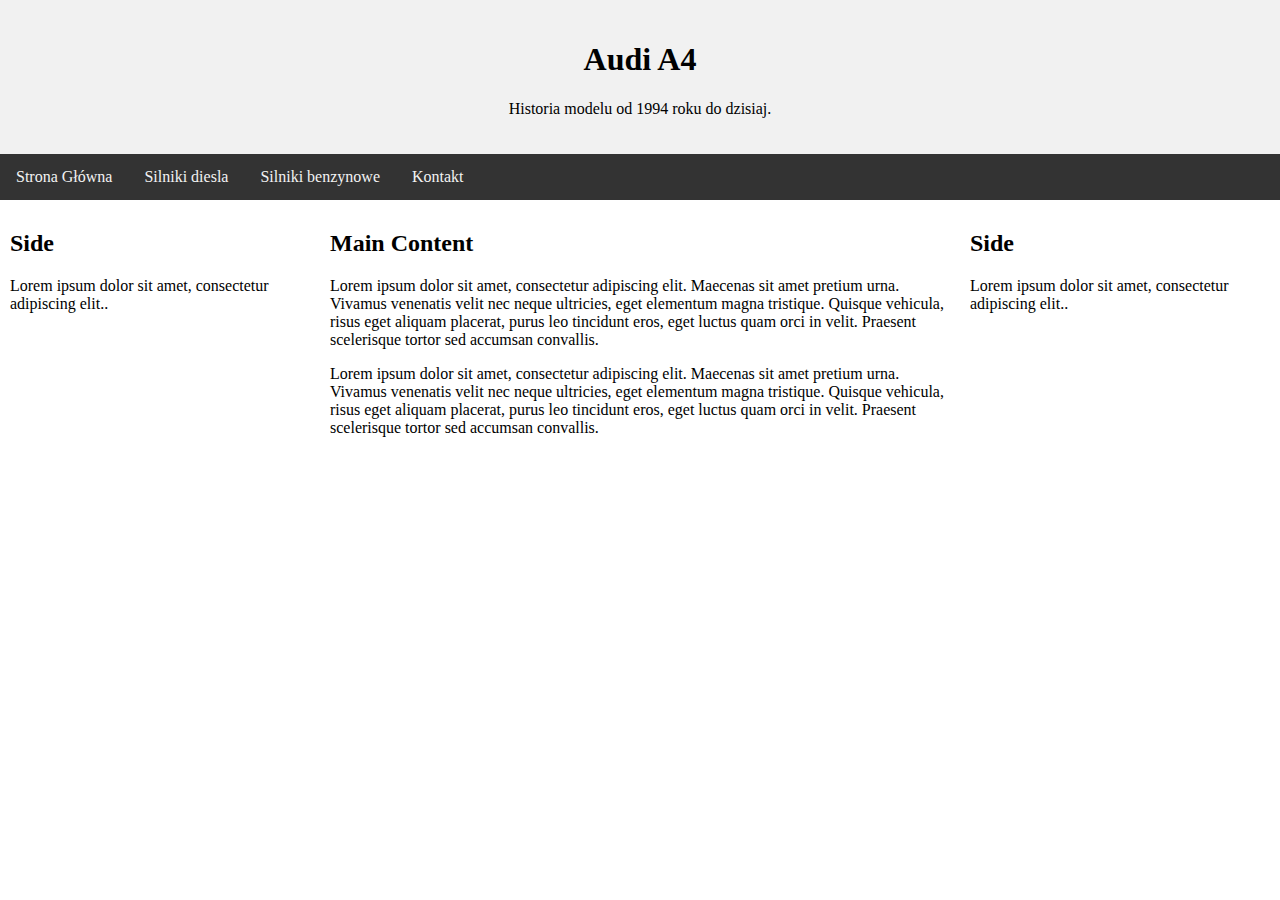
==== a4b5.html @ 1f3e2bba "Update and rename diesel.html to a4b5.html" ====
<!DOCTYPE html>
<html>
<head>
<title>Strona główna</title>
<meta charset="utf-8">
<meta name="viewport" content="width=device-width, initial-scale=1">
<style>
* {
  box-sizing: border-box;
}

body {
  margin: 0;
}

/* Style the header */
.header {
  background-color: #f1f1f1;
  padding: 20px;
  text-align: center;
}

/* Style the top navigation bar */
.topnav {
  overflow: hidden;
  background-color: #333;
}

/* Style the topnav links */
.topnav a {
  float: left;
  display: block;
  color: #f2f2f2;
  text-align: center;
  padding: 14px 16px;
  text-decoration: none;
}

/* Change color on hover */
.topnav a:hover {
  background-color: #ddd;
  color: black;
}

/* Create three unequal columns that floats next to each other */
.column {
  float: left;
  padding: 10px;
}

/* Left and right column */
.column.side {
  width: 25%;
}

/* Middle column */
.column.middle {
  width: 50%;
}

/* Clear floats after the columns */
.row:after {
  content: "";
  display: table;
  clear: both;
}

/* Responsive layout - makes the three columns stack on top of each other instead of next to each other */
@media screen and (max-width: 600px) {
  .column.side, .column.middle {
    width: 100%;
  }
}
</style>
</head>
<body>

<div class="header">
  <h1>Audi A4</h1>
  <p>Historia modelu od 1994 roku do dzisiaj.</p>
</div>

<div class="topnav">
  <a href="index.html">Strona Główna</a>
  <a href="diesel.html">Silniki diesla</a>
  <a href="benzyna.html">Silniki benzynowe</a>
  <a href="kontakt.html">Kontakt</a>
</div>

<div class="row">
  <div class="column side">
    <h2>Side</h2>
    <p>Lorem ipsum dolor sit amet, consectetur adipiscing elit..</p>
  </div>
  
  <div class="column middle">
    <h2>Main Content</h2>
    <p>Lorem ipsum dolor sit amet, consectetur adipiscing elit. Maecenas sit amet pretium urna. Vivamus venenatis velit nec neque ultricies, eget elementum magna tristique. Quisque vehicula, risus eget aliquam placerat, purus leo tincidunt eros, eget luctus quam orci in velit. Praesent scelerisque tortor sed accumsan convallis.</p>
    <p>Lorem ipsum dolor sit amet, consectetur adipiscing elit. Maecenas sit amet pretium urna. Vivamus venenatis velit nec neque ultricies, eget elementum magna tristique. Quisque vehicula, risus eget aliquam placerat, purus leo tincidunt eros, eget luctus quam orci in velit. Praesent scelerisque tortor sed accumsan convallis.</p>
  </div>
  
  <div class="column side">
    <h2>Side</h2>
    <p>Lorem ipsum dolor sit amet, consectetur adipiscing elit..</p>
  </div>
</div>
  
</body>
</html>
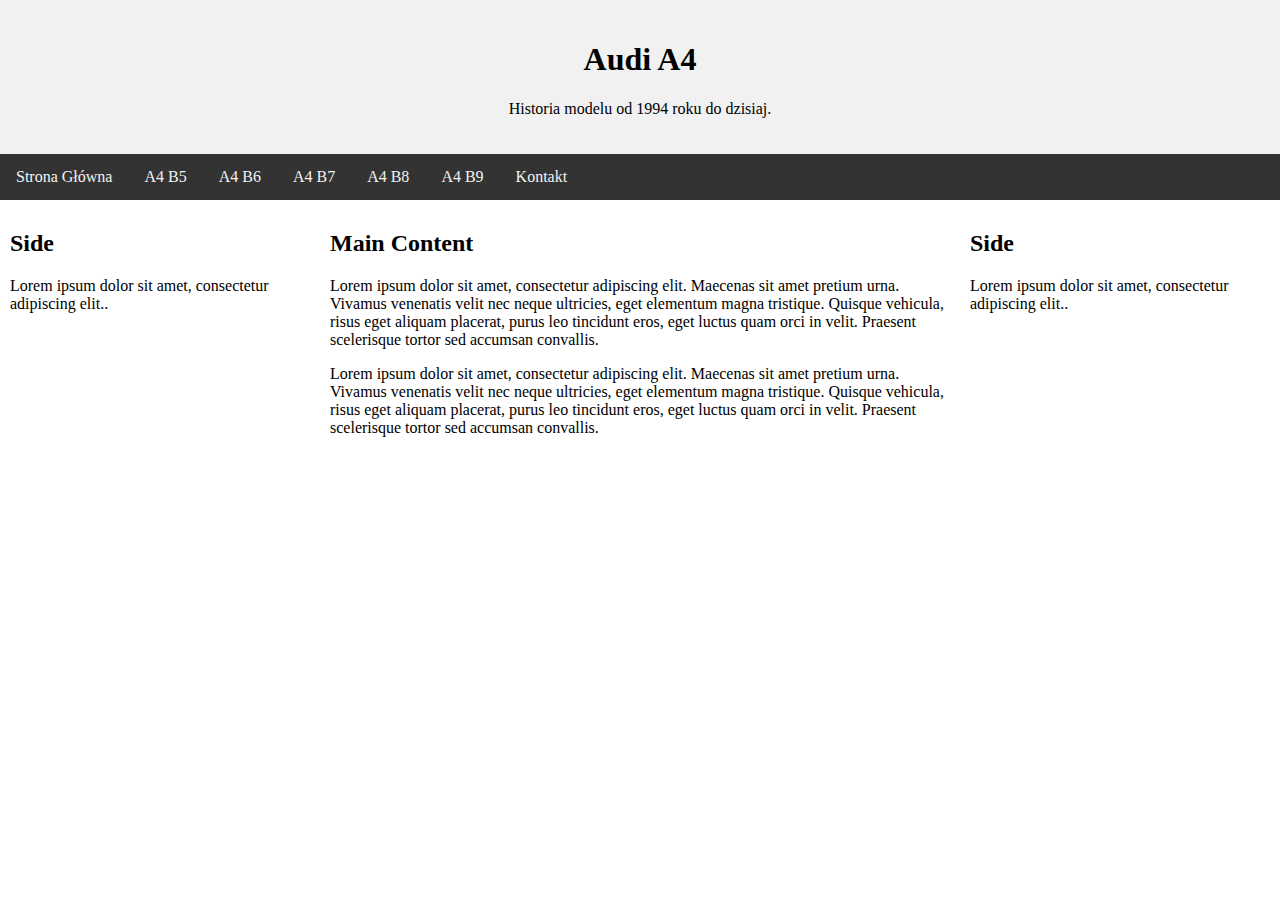
==== commit bbef9e87: "Update a4b5.html" ====
--- a/a4b5.html
+++ b/a4b5.html
@@ -82,8 +82,11 @@
 
 <div class="topnav">
   <a href="index.html">Strona Główna</a>
-  <a href="diesel.html">Silniki diesla</a>
-  <a href="benzyna.html">Silniki benzynowe</a>
+  <a href="a4b5.html">A4 B5</a>
+  <a href="a4b6.html">A4 B6</a>
+  <a href="a4b7.html">A4 B7</a>
+  <a href="a4b8.html">A4 B8</a>
+  <a href="a4b9.html">A4 B9</a>
   <a href="kontakt.html">Kontakt</a>
 </div>
 
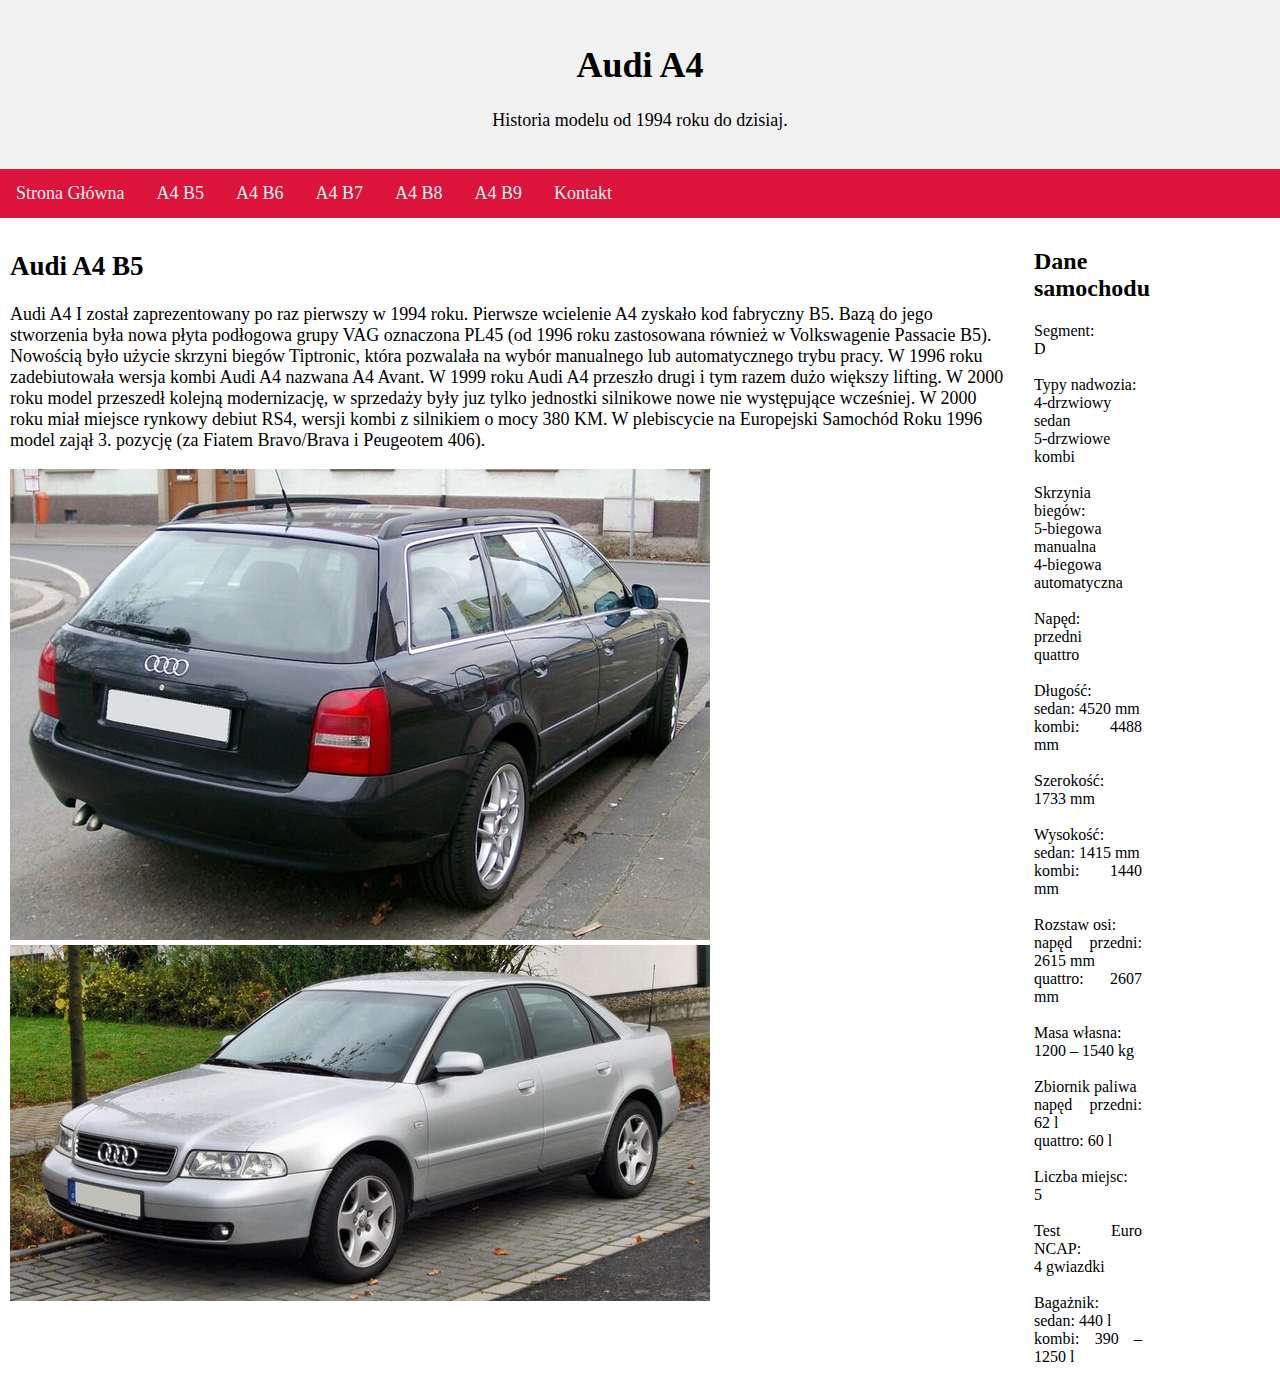
==== commit e36b5dd8: "Add files via upload" ====
--- a/a4b5.html
+++ b/a4b5.html
@@ -1,77 +1,10 @@
 <!DOCTYPE html>
 <html>
 <head>
-<title>Strona główna</title>
+<title>Audi A4 B5</title>
 <meta charset="utf-8">
 <meta name="viewport" content="width=device-width, initial-scale=1">
-<style>
-* {
-  box-sizing: border-box;
-}
-
-body {
-  margin: 0;
-}
-
-/* Style the header */
-.header {
-  background-color: #f1f1f1;
-  padding: 20px;
-  text-align: center;
-}
-
-/* Style the top navigation bar */
-.topnav {
-  overflow: hidden;
-  background-color: #333;
-}
-
-/* Style the topnav links */
-.topnav a {
-  float: left;
-  display: block;
-  color: #f2f2f2;
-  text-align: center;
-  padding: 14px 16px;
-  text-decoration: none;
-}
-
-/* Change color on hover */
-.topnav a:hover {
-  background-color: #ddd;
-  color: black;
-}
-
-/* Create three unequal columns that floats next to each other */
-.column {
-  float: left;
-  padding: 10px;
-}
-
-/* Left and right column */
-.column.side {
-  width: 25%;
-}
-
-/* Middle column */
-.column.middle {
-  width: 50%;
-}
-
-/* Clear floats after the columns */
-.row:after {
-  content: "";
-  display: table;
-  clear: both;
-}
-
-/* Responsive layout - makes the three columns stack on top of each other instead of next to each other */
-@media screen and (max-width: 600px) {
-  .column.side, .column.middle {
-    width: 100%;
-  }
-}
-</style>
+<link rel="stylesheet" href="style.css">
 </head>
 <body>
 
@@ -92,19 +25,66 @@
 
 <div class="row">
   <div class="column side">
-    <h2>Side</h2>
-    <p>Lorem ipsum dolor sit amet, consectetur adipiscing elit..</p>
+    <h2>Audi A4 B5</h2>
+     <p>Audi A4 I został zaprezentowany po raz pierwszy w 1994 roku.
+
+Pierwsze wcielenie A4 zyskało kod fabryczny B5. Bazą do jego stworzenia była nowa płyta podłogowa grupy VAG oznaczona PL45 
+(od 1996 roku zastosowana również w Volkswagenie Passacie B5). 
+
+Nowością było użycie skrzyni biegów Tiptronic, która pozwalała na wybór manualnego lub automatycznego trybu pracy.
+
+W 1996 roku zadebiutowała wersja kombi Audi A4 nazwana A4 Avant. 
+
+W 1999 roku Audi A4 przeszło drugi i tym razem dużo większy lifting.
+
+W 2000 roku model przeszedł kolejną modernizację, w sprzedaży były juz tylko jednostki silnikowe nowe nie występujące 
+wcześniej.
+
+W 2000 roku miał miejsce rynkowy debiut RS4, wersji kombi z silnikiem o mocy 380 KM.
+
+W plebiscycie na Europejski Samochód Roku 1996 model zajął 3. pozycję (za Fiatem Bravo/Brava i Peugeotem 406).</p>  
+<img src="a4_b5_kombi.jpg" alt="a4_b5_kombi">
+<img src="a4_b5_sedan.jpg" alt="a4_b5_sedan">
   </div>
   
   <div class="column middle">
-    <h2>Main Content</h2>
-    <p>Lorem ipsum dolor sit amet, consectetur adipiscing elit. Maecenas sit amet pretium urna. Vivamus venenatis velit nec neque ultricies, eget elementum magna tristique. Quisque vehicula, risus eget aliquam placerat, purus leo tincidunt eros, eget luctus quam orci in velit. Praesent scelerisque tortor sed accumsan convallis.</p>
-    <p>Lorem ipsum dolor sit amet, consectetur adipiscing elit. Maecenas sit amet pretium urna. Vivamus venenatis velit nec neque ultricies, eget elementum magna tristique. Quisque vehicula, risus eget aliquam placerat, purus leo tincidunt eros, eget luctus quam orci in velit. Praesent scelerisque tortor sed accumsan convallis.</p>
-  </div>
-  
-  <div class="column side">
-    <h2>Side</h2>
-    <p>Lorem ipsum dolor sit amet, consectetur adipiscing elit..</p>
+    <h2>Dane samochodu</h2>
+
+ <p>Segment:
+<br>D<br>
+<br>Typy nadwozia:
+<br>4-drzwiowy sedan
+<br>5-drzwiowe kombi<br>
+<br>Skrzynia biegów:
+<br>5-biegowa manualna
+<br>4-biegowa automatyczna<br>
+<br>Napęd:
+<br>przedni
+<br>quattro<br>
+<br>Długość:
+<br>sedan: 4520 mm
+<br>kombi: 4488 mm<br>
+<br>Szerokość:
+<br>1733 mm<br>
+<br>Wysokość:
+<br>sedan: 1415 mm
+<br>kombi: 1440 mm<br>
+<br>Rozstaw osi:
+<br>napęd przedni: 2615 mm
+<br>quattro: 2607 mm<br>
+<br>Masa własna:
+<br>1200 – 1540 kg<br>
+<br>Zbiornik paliwa
+<br>napęd przedni: 62 l
+<br>quattro: 60 l<br>
+<br>Liczba miejsc:
+<br>5<br>
+<br>Test Euro NCAP:
+<br>4 gwiazdki<br>
+<br>Bagażnik:
+<br>sedan: 440 l
+<br>kombi: 390 – 1250 l</p>
+   
   </div>
 </div>
   
--- a/style.css
+++ b/style.css
@@ -0,0 +1,77 @@
+* {
+  box-sizing: border-box;
+}
+
+body {
+  margin: 0;
+}
+
+/* Style the header */
+.header {
+  background-color: #f1f1f1;
+  padding: 20px;
+  text-align: center;
+  font-size: 18px;
+  font-family: Verdana;
+}
+
+/* Style the top navigation bar */
+.topnav {
+  overflow: hidden;
+  background-color: #DC143C;
+  font-size: 18px;
+  font-family: Verdana;
+}
+
+/* Style the topnav links */
+.topnav a {
+  float: left;
+  display: block;
+  color: #f2f2f2;
+  text-align: center;
+  padding: 14px 16px;
+  text-decoration: none;
+}
+
+/* Change color on hover */
+.topnav a:hover {
+  background-color: #ddd;
+  color: black;
+}
+
+/* Create three unequal columns that floats next to each other */
+.column {
+  float: left;
+  padding: 10px;
+  font-size: 18px;
+  font-family: Verdana;
+}
+
+/* Left and right column */
+.column.side {
+  width: 80%;
+  font-size: 18px;
+  font-family: Verdana;
+}
+
+/* Middle column */
+.column.middle {
+  width: 10%;
+  text-align: justify;
+  font-size: 16px;
+  font-family: Verdana;
+}
+
+/* Clear floats after the columns */
+.row:after {
+  content: "";
+  display: table;
+  clear: both;
+}
+
+/* Responsive layout - makes the three columns stack on top of each other instead of next to each other */
+@media screen and (max-width: 600px) {
+  .column.side, .column.middle {
+    width: 100%;
+  }
+}
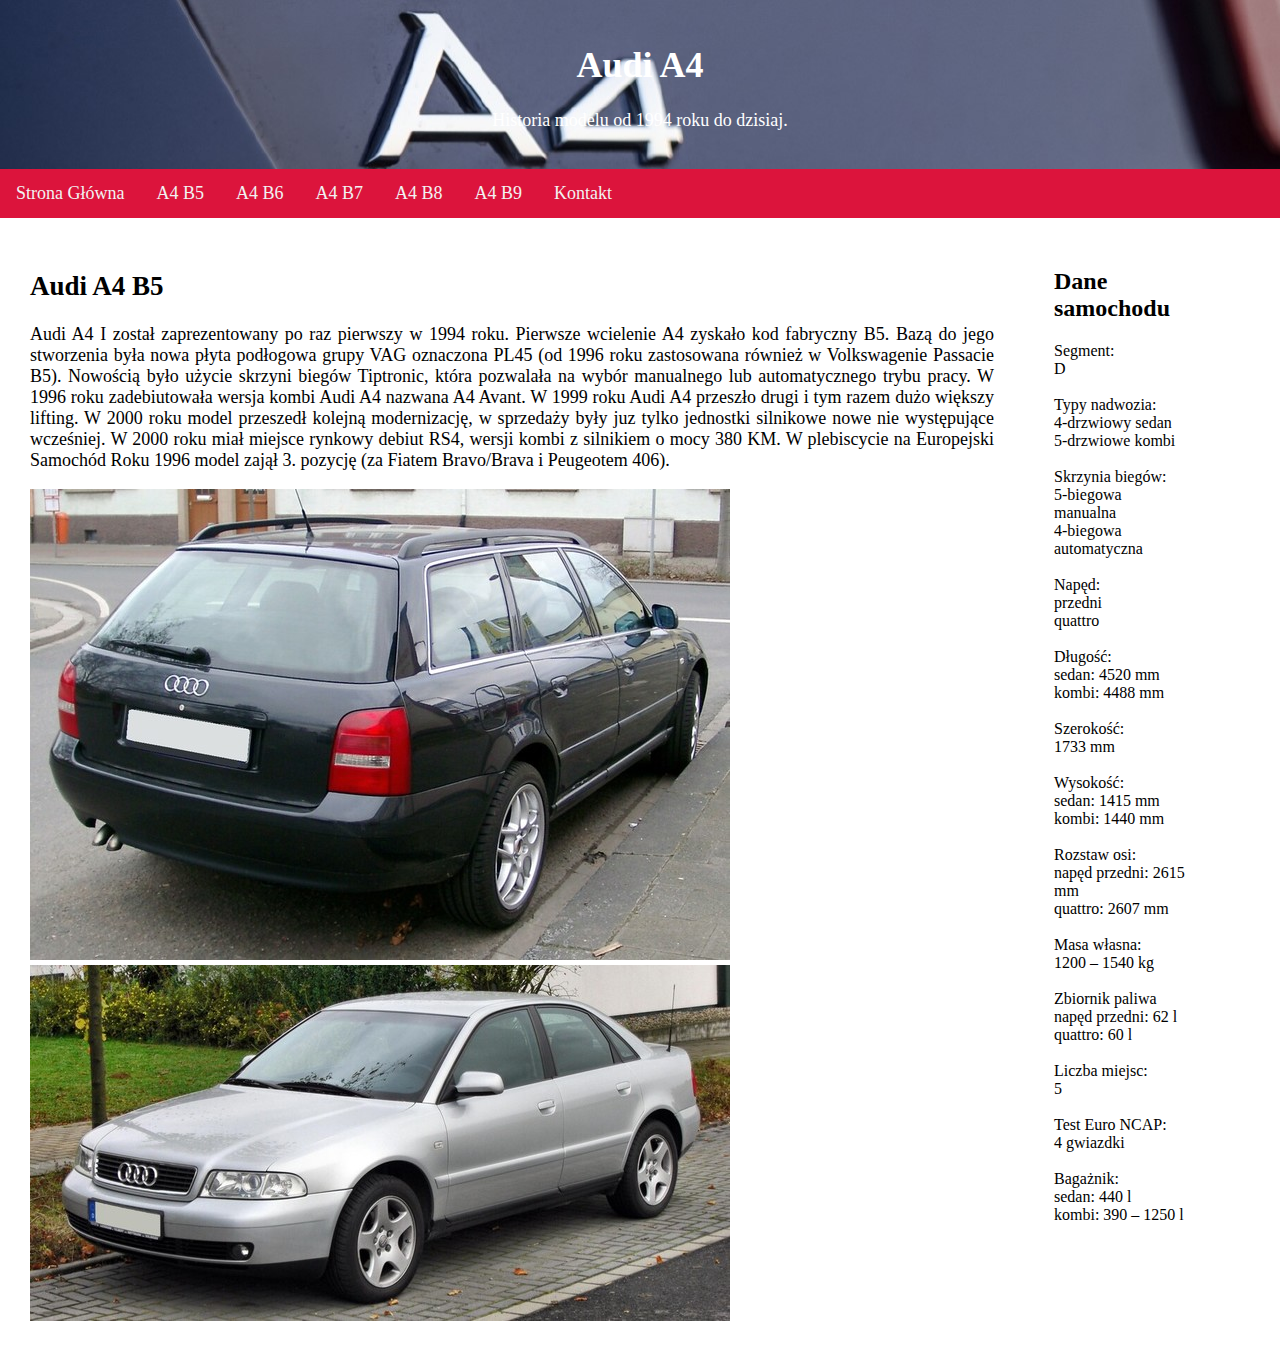
==== commit 89556e86: "Add files via upload" ====
--- a/a4b5.html
+++ b/a4b5.html
@@ -24,7 +24,7 @@
 </div>
 
 <div class="row">
-  <div class="column side">
+  <div class="column left">
     <h2>Audi A4 B5</h2>
      <p>Audi A4 I został zaprezentowany po raz pierwszy w 1994 roku.
 
@@ -47,7 +47,7 @@
 <img src="a4_b5_sedan.jpg" alt="a4_b5_sedan">
   </div>
   
-  <div class="column middle">
+  <div class="column right">
     <h2>Dane samochodu</h2>
 
  <p>Segment:
--- a/style.css
+++ b/style.css
@@ -6,16 +6,15 @@
   margin: 0;
 }
 
-/* Style the header */
 .header {
-  background-color: #f1f1f1;
+  background-image: url("background2.jpg");
   padding: 20px;
   text-align: center;
   font-size: 18px;
   font-family: Verdana;
+  color: #ffffff;
 }
 
-/* Style the top navigation bar */
 .topnav {
   overflow: hidden;
   background-color: #DC143C;
@@ -23,7 +22,6 @@
   font-family: Verdana;
 }
 
-/* Style the topnav links */
 .topnav a {
   float: left;
   display: block;
@@ -33,45 +31,36 @@
   text-decoration: none;
 }
 
-/* Change color on hover */
 .topnav a:hover {
   background-color: #ddd;
   color: black;
 }
 
-/* Create three unequal columns that floats next to each other */
 .column {
   float: left;
-  padding: 10px;
+  padding: 30px;
   font-size: 18px;
   font-family: Verdana;
 }
 
-/* Left and right column */
-.column.side {
+.left {
   width: 80%;
+  text-align: justify;
   font-size: 18px;
   font-family: Verdana;
 }
 
-/* Middle column */
-.column.middle {
-  width: 10%;
-  text-align: justify;
+.right {
+  width: 15%;
+  text-align: left;
   font-size: 16px;
   font-family: Verdana;
 }
 
-/* Clear floats after the columns */
 .row:after {
   content: "";
   display: table;
   clear: both;
 }
 
-/* Responsive layout - makes the three columns stack on top of each other instead of next to each other */
-@media screen and (max-width: 600px) {
-  .column.side, .column.middle {
-    width: 100%;
-  }
 }
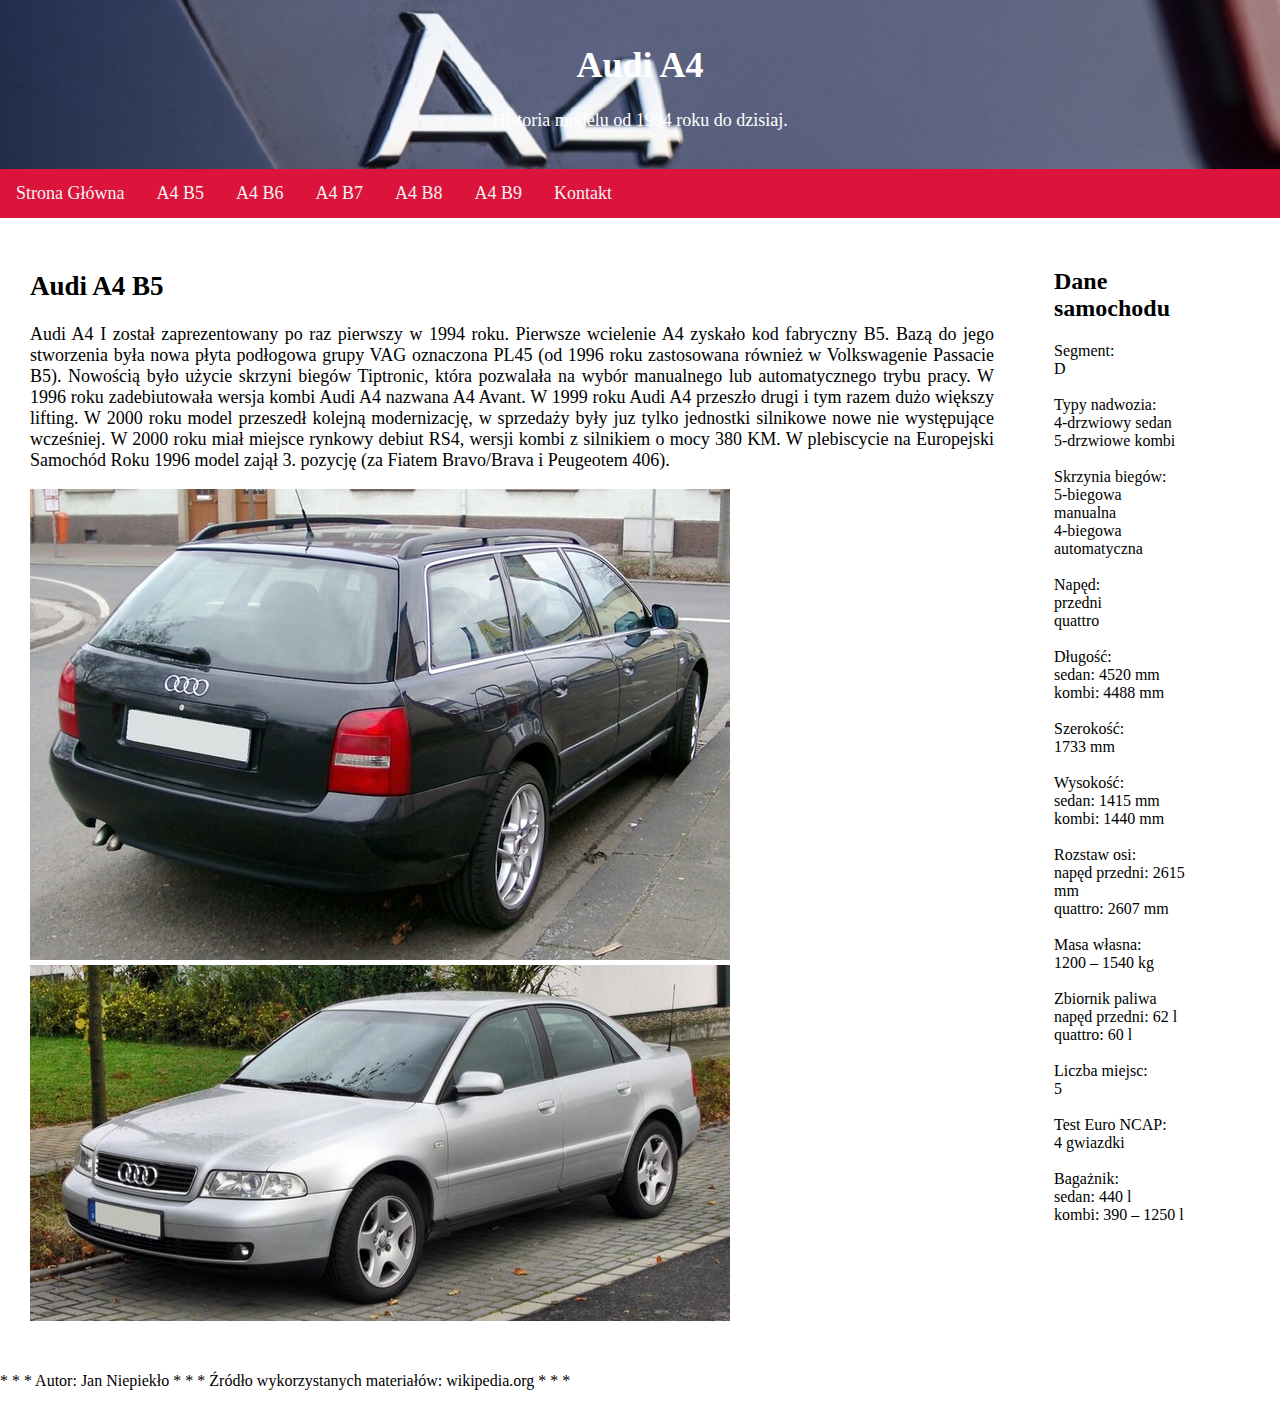
==== commit a012a6bf: "Add files via upload" ====
--- a/a4b5.html
+++ b/a4b5.html
@@ -87,6 +87,10 @@
    
   </div>
 </div>
-  
 </body>
+
+<div class="footer">
+    <p>* * * Autor: Jan Niepiekło * * * Źródło wykorzystanych materiałów: wikipedia.org * * *</p>
+    <p></p>
+</div>
 </html>
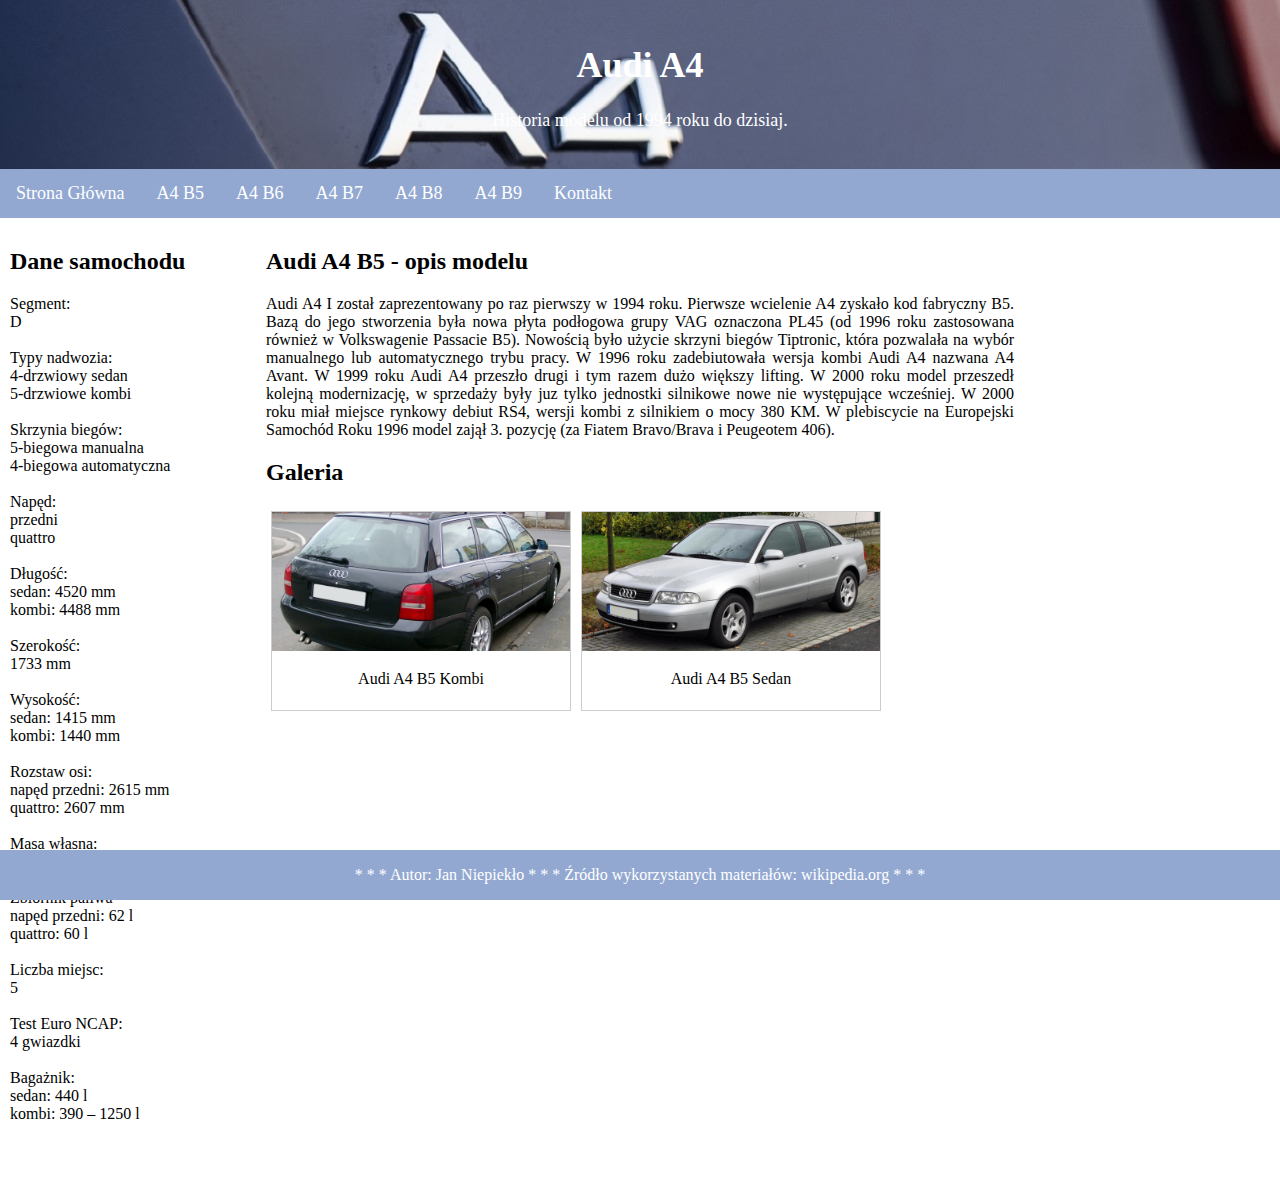
==== commit cb1fe31c: "Add files via upload" ====
--- a/a4b5.html
+++ b/a4b5.html
@@ -25,30 +25,7 @@
 
 <div class="row">
   <div class="column left">
-    <h2>Audi A4 B5</h2>
-     <p>Audi A4 I został zaprezentowany po raz pierwszy w 1994 roku.
-
-Pierwsze wcielenie A4 zyskało kod fabryczny B5. Bazą do jego stworzenia była nowa płyta podłogowa grupy VAG oznaczona PL45 
-(od 1996 roku zastosowana również w Volkswagenie Passacie B5). 
-
-Nowością było użycie skrzyni biegów Tiptronic, która pozwalała na wybór manualnego lub automatycznego trybu pracy.
-
-W 1996 roku zadebiutowała wersja kombi Audi A4 nazwana A4 Avant. 
-
-W 1999 roku Audi A4 przeszło drugi i tym razem dużo większy lifting.
-
-W 2000 roku model przeszedł kolejną modernizację, w sprzedaży były juz tylko jednostki silnikowe nowe nie występujące 
-wcześniej.
-
-W 2000 roku miał miejsce rynkowy debiut RS4, wersji kombi z silnikiem o mocy 380 KM.
-
-W plebiscycie na Europejski Samochód Roku 1996 model zajął 3. pozycję (za Fiatem Bravo/Brava i Peugeotem 406).</p>  
-<img src="a4_b5_kombi.jpg" alt="a4_b5_kombi">
-<img src="a4_b5_sedan.jpg" alt="a4_b5_sedan">
-  </div>
-  
-  <div class="column right">
-    <h2>Dane samochodu</h2>
+  <h2>Dane samochodu</h2>
 
  <p>Segment:
 <br>D<br>
@@ -86,6 +63,43 @@
 <br>kombi: 390 – 1250 l</p>
    
   </div>
+  <div class="column center">
+    <h2>Audi A4 B5 - opis modelu</h2>
+     <p>Audi A4 I został zaprezentowany po raz pierwszy w 1994 roku.
+
+Pierwsze wcielenie A4 zyskało kod fabryczny B5. Bazą do jego stworzenia była nowa płyta podłogowa grupy VAG oznaczona PL45 
+(od 1996 roku zastosowana również w Volkswagenie Passacie B5). 
+
+Nowością było użycie skrzyni biegów Tiptronic, która pozwalała na wybór manualnego lub automatycznego trybu pracy.
+
+W 1996 roku zadebiutowała wersja kombi Audi A4 nazwana A4 Avant. 
+
+W 1999 roku Audi A4 przeszło drugi i tym razem dużo większy lifting.
+
+W 2000 roku model przeszedł kolejną modernizację, w sprzedaży były juz tylko jednostki silnikowe nowe nie występujące 
+wcześniej.
+
+W 2000 roku miał miejsce rynkowy debiut RS4, wersji kombi z silnikiem o mocy 380 KM.
+
+W plebiscycie na Europejski Samochód Roku 1996 model zajął 3. pozycję (za Fiatem Bravo/Brava i Peugeotem 406).</p>  
+<h2>Galeria</h2>
+    <div class="gallery">
+      <a target="_blank" href="a4_b5_kombi.jpg">
+        <img src="a4_b5_kombi.jpg" alt="Audi A4 B5">
+      </a>
+      <div class="desc">Audi A4 B5 Kombi</div>
+    </div>
+	<div class="gallery">
+      <a target="_blank" href="a4_b5_sedan.jpg">
+        <img src="a4_b5_sedan.jpg" alt="Audi A4 B5">
+      </a>
+      <div class="desc">Audi A4 B5 Sedan</div>
+    </div>
+  </div>
+  
+  <div class="column right">
+    
+  </div>
 </div>
 </body>
 
--- a/style.css
+++ b/style.css
@@ -17,7 +17,7 @@
 
 .topnav {
   overflow: hidden;
-  background-color: #DC143C;
+  background-color: #92A8D1;
   font-size: 18px;
   font-family: Verdana;
 }
@@ -25,7 +25,7 @@
 .topnav a {
   float: left;
   display: block;
-  color: #f2f2f2;
+  color: #ffffff;
   text-align: center;
   padding: 14px 16px;
   text-decoration: none;
@@ -38,24 +38,34 @@
 
 .column {
   float: left;
-  padding: 30px;
-  font-size: 18px;
+  padding: 10px;
+  margin-bottom: 40px;
+}
+
+/*.column.side {
+  width: 20%;
+  font-size: 16px;
+  font-family: Verdana;
+}*/
+.column.left {
+  width: 20%;
+  font-size: 16px;
   font-family: Verdana;
 }
 
-.left {
-  width: 80%;
+.column.center {
+  width: 60%;
+  font-size: 16px;
+  font-family: Verdana;
   text-align: justify;
-  font-size: 18px;
+}
+
+.column.right {
+  width: 20%;
+  font-size: 16px;
   font-family: Verdana;
 }
 
-.right {
-  width: 15%;
-  text-align: left;
-  font-size: 16px;
-  font-family: Verdana;
-}
 
 .row:after {
   content: "";
@@ -63,4 +73,43 @@
   clear: both;
 }
 
+
+@media screen and (max-width: 600px) {
+  .column.side, .column.middle {
+    width: 100%;
+  }
 }
+
+.footer {
+  position: fixed;
+  left: 0;
+  bottom: 0;
+  width: 100%;
+  background-color: #92A8D1;
+  color: #ffffff;
+  text-align: center;
+  font-size: 16px;
+  font-family: Verdana;
+}
+
+div.gallery {
+  margin: 5px;
+  border: 1px solid #ccc;
+  float: left;
+  width: 300px;
+  height: 200px;
+}
+
+div.gallery:hover {
+  border: 1px solid #777;
+}
+
+div.gallery img {
+  width: 100%;
+  height: auto;
+}
+
+div.desc {
+  padding: 15px;
+  text-align: center;
+}
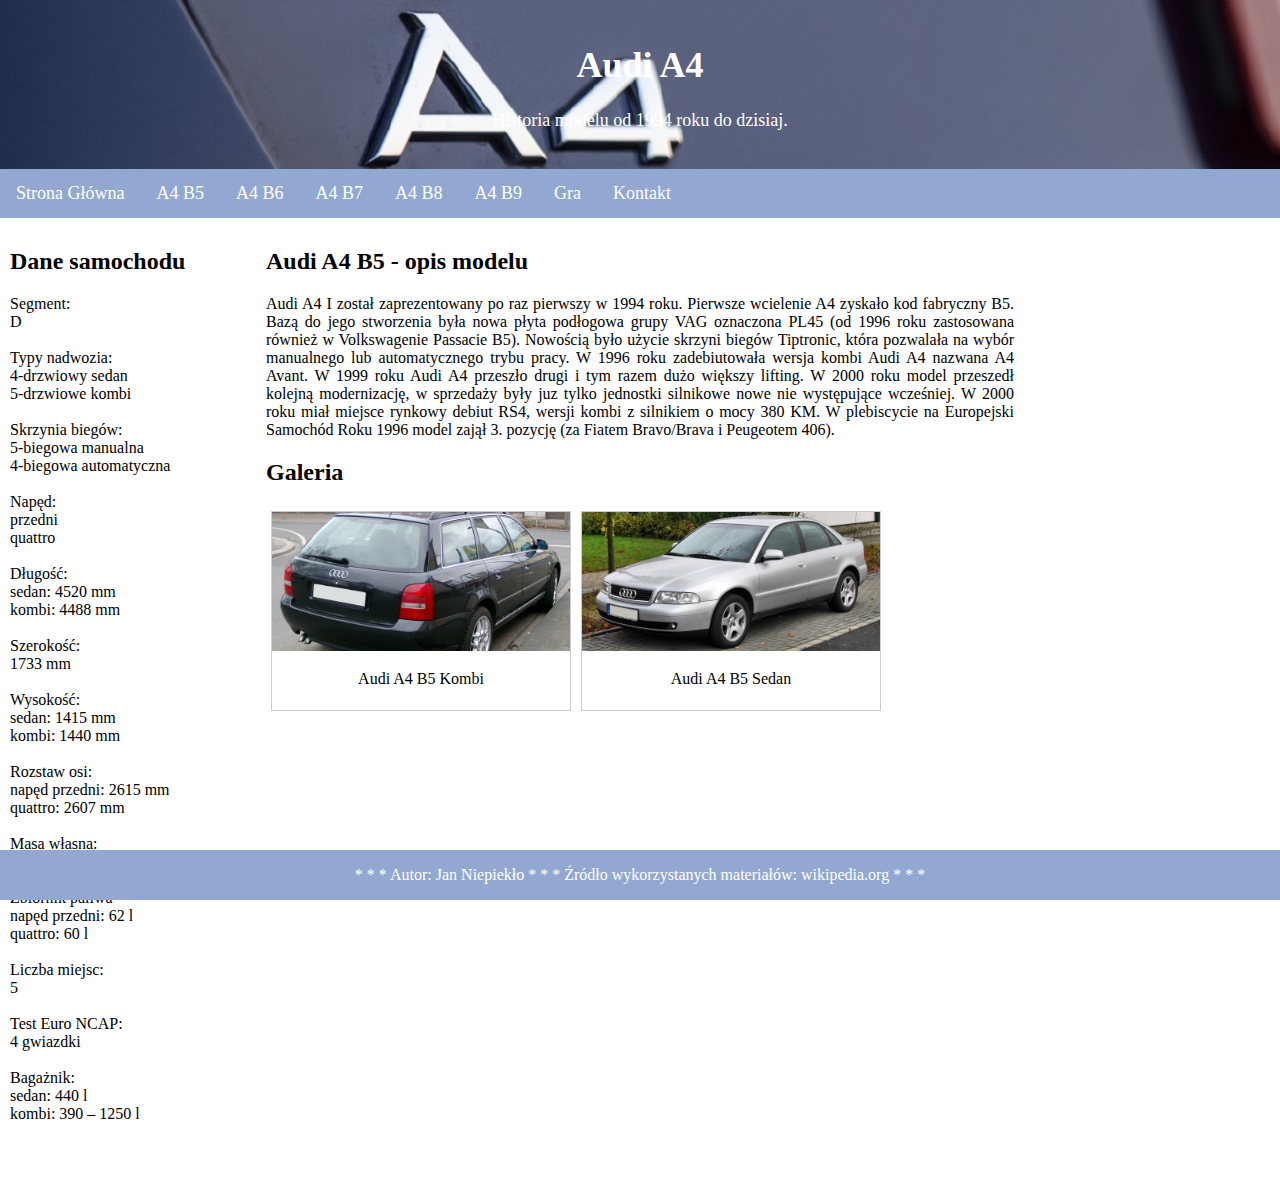
==== commit 138574ad: "Add files via upload" ====
--- a/a4b5.html
+++ b/a4b5.html
@@ -20,6 +20,7 @@
   <a href="a4b7.html">A4 B7</a>
   <a href="a4b8.html">A4 B8</a>
   <a href="a4b9.html">A4 B9</a>
+  <a href="gra.html">Gra</a>
   <a href="kontakt.html">Kontakt</a>
 </div>
 
--- a/style.css
+++ b/style.css
@@ -42,11 +42,6 @@
   margin-bottom: 40px;
 }
 
-/*.column.side {
-  width: 20%;
-  font-size: 16px;
-  font-family: Verdana;
-}*/
 .column.left {
   width: 20%;
   font-size: 16px;
